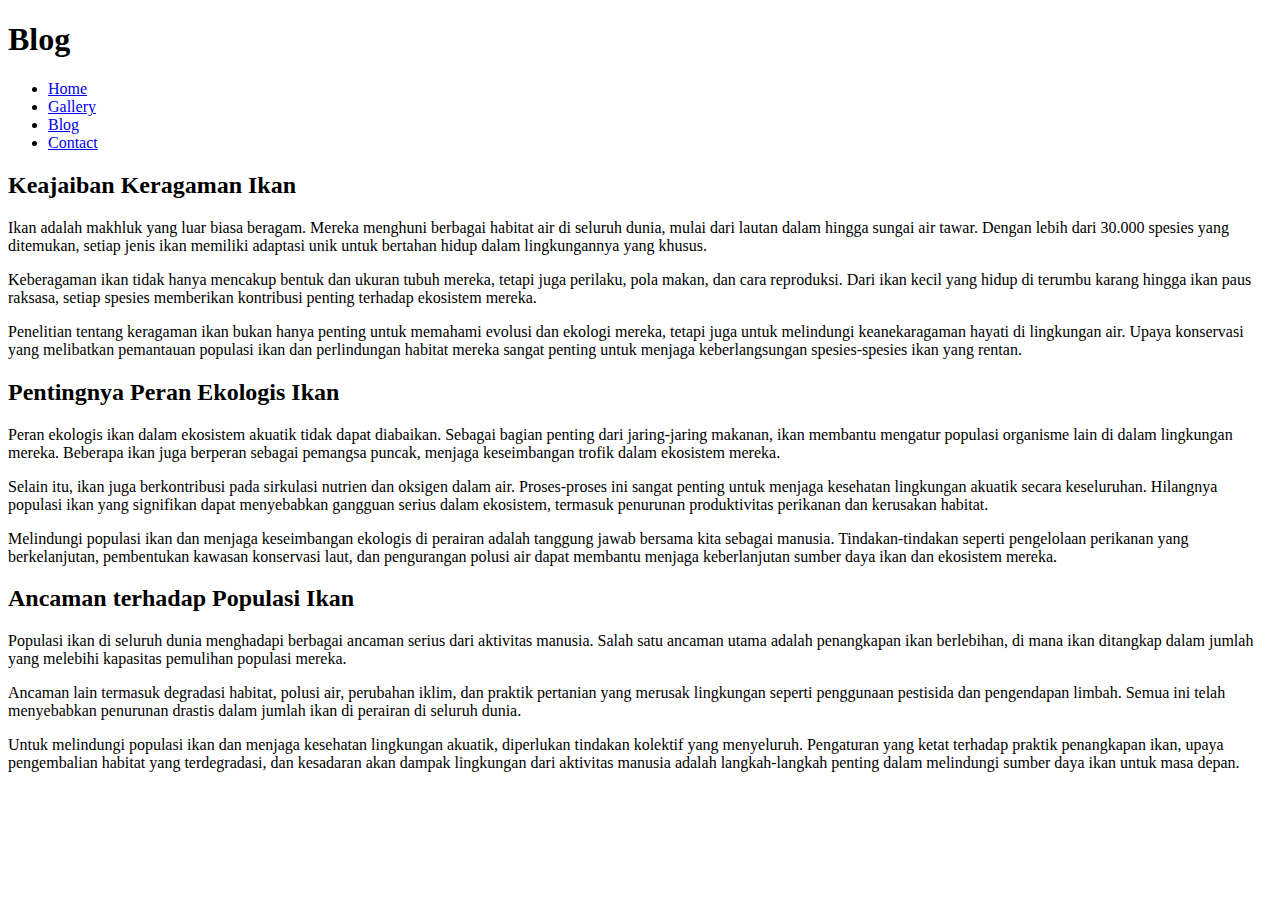
==== blog.html @ bc7eb16e "Add files via upload" ====
<!DOCTYPE html>
<html lang="id">
<head>
    
    <meta charset="UTF-8">
    <meta name="viewport" content="width=device-width, initial-scale=1.0">
    <title>Blog</title>
</head>
<body>
    <header>
        <h1>Blog</h1>
    </header>
    <nav>
        <ul>
            <li><a href="index.html">Home</a></li>
            <li><a href="gallery.html">Gallery</a></li>
            <li><a href="blog.html">Blog</a></li>
            <li><a href="contact.html">Contact</a></li>
        </ul>
    </nav>
    <main>
        <article>
            <h2>Keajaiban Keragaman Ikan</h2>
            <p>Ikan adalah makhluk yang luar biasa beragam. Mereka menghuni berbagai habitat air di seluruh dunia, mulai dari lautan dalam hingga sungai air tawar. Dengan lebih dari 30.000 spesies yang ditemukan, setiap jenis ikan memiliki adaptasi unik untuk bertahan hidup dalam lingkungannya yang khusus.</p>
            <p>Keberagaman ikan tidak hanya mencakup bentuk dan ukuran tubuh mereka, tetapi juga perilaku, pola makan, dan cara reproduksi. Dari ikan kecil yang hidup di terumbu karang hingga ikan paus raksasa, setiap spesies memberikan kontribusi penting terhadap ekosistem mereka.</p>
            <p>Penelitian tentang keragaman ikan bukan hanya penting untuk memahami evolusi dan ekologi mereka, tetapi juga untuk melindungi keanekaragaman hayati di lingkungan air. Upaya konservasi yang melibatkan pemantauan populasi ikan dan perlindungan habitat mereka sangat penting untuk menjaga keberlangsungan spesies-spesies ikan yang rentan.</p>
        </article>
        
        <article>
            <h2>Pentingnya Peran Ekologis Ikan</h2>
            <p>Peran ekologis ikan dalam ekosistem akuatik tidak dapat diabaikan. Sebagai bagian penting dari jaring-jaring makanan, ikan membantu mengatur populasi organisme lain di dalam lingkungan mereka. Beberapa ikan juga berperan sebagai pemangsa puncak, menjaga keseimbangan trofik dalam ekosistem mereka.</p>
            <p>Selain itu, ikan juga berkontribusi pada sirkulasi nutrien dan oksigen dalam air. Proses-proses ini sangat penting untuk menjaga kesehatan lingkungan akuatik secara keseluruhan. Hilangnya populasi ikan yang signifikan dapat menyebabkan gangguan serius dalam ekosistem, termasuk penurunan produktivitas perikanan dan kerusakan habitat.</p>
            <p>Melindungi populasi ikan dan menjaga keseimbangan ekologis di perairan adalah tanggung jawab bersama kita sebagai manusia. Tindakan-tindakan seperti pengelolaan perikanan yang berkelanjutan, pembentukan kawasan konservasi laut, dan pengurangan polusi air dapat membantu menjaga keberlanjutan sumber daya ikan dan ekosistem mereka.</p>
        </article>
        
        <article>
            <h2>Ancaman terhadap Populasi Ikan</h2>
            <p>Populasi ikan di seluruh dunia menghadapi berbagai ancaman serius dari aktivitas manusia. Salah satu ancaman utama adalah penangkapan ikan berlebihan, di mana ikan ditangkap dalam jumlah yang melebihi kapasitas pemulihan populasi mereka.</p>
            <p>Ancaman lain termasuk degradasi habitat, polusi air, perubahan iklim, dan praktik pertanian yang merusak lingkungan seperti penggunaan pestisida dan pengendapan limbah. Semua ini telah menyebabkan penurunan drastis dalam jumlah ikan di perairan di seluruh dunia.</p>
            <p>Untuk melindungi populasi ikan dan menjaga kesehatan lingkungan akuatik, diperlukan tindakan kolektif yang menyeluruh. Pengaturan yang ketat terhadap praktik penangkapan ikan, upaya pengembalian habitat yang terdegradasi, dan kesadaran akan dampak lingkungan dari aktivitas manusia adalah langkah-langkah penting dalam melindungi sumber daya ikan untuk masa depan.</p>
        </article>
    </main>
   
</body>
</html>
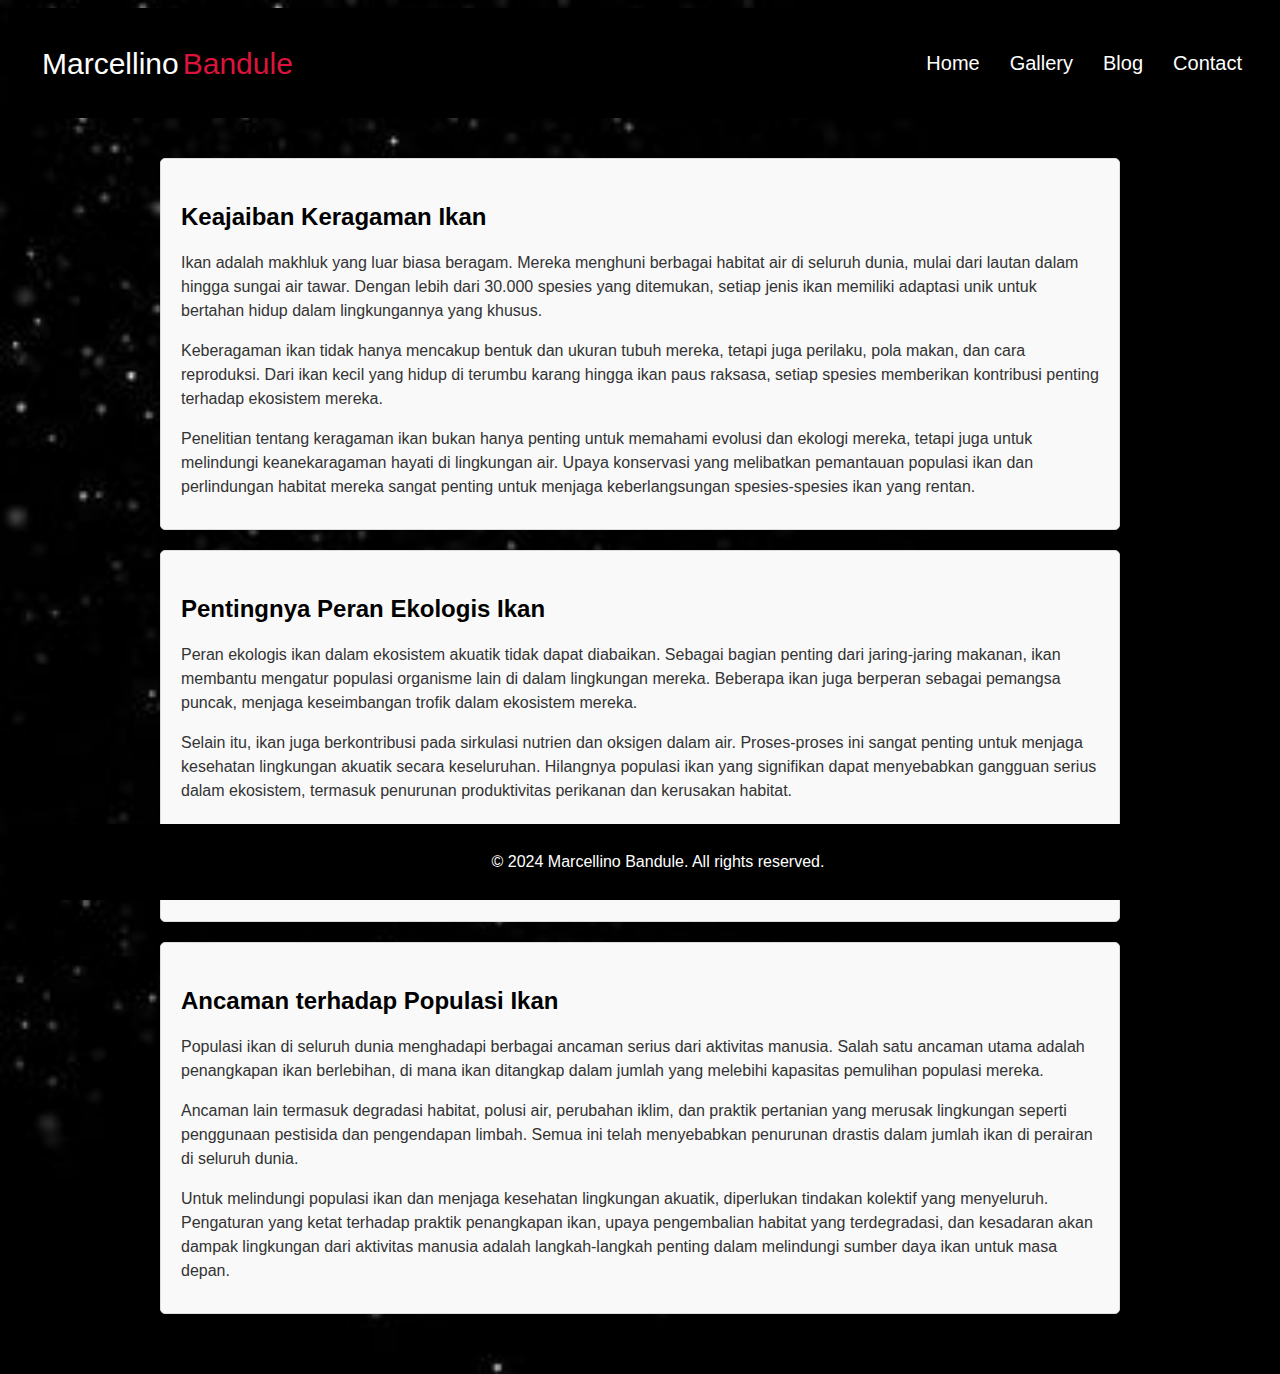
==== commit bf3d42cb: "Add files via upload" ====
--- a/blog.html
+++ b/blog.html
@@ -1,23 +1,27 @@
 <!DOCTYPE html>
 <html lang="id">
 <head>
-    
+    <link rel ="stylesheet" href="BLOG.css" />
     <meta charset="UTF-8">
     <meta name="viewport" content="width=device-width, initial-scale=1.0">
     <title>Blog</title>
 </head>
 <body>
-    <header>
-        <h1>Blog</h1>
-    </header>
-    <nav>
-        <ul>
-            <li><a href="index.html">Home</a></li>
-            <li><a href="gallery.html">Gallery</a></li>
-            <li><a href="blog.html">Blog</a></li>
-            <li><a href="contact.html">Contact</a></li>
-        </ul>
-    </nav>
+    <div class="container">
+        <nav class="Wrapper">
+            <div class="brand">
+                <div class="firstname">marcellino</div>
+                <div class="lastname" >bandule</div>
+            </div>
+            <ul class="navigation">
+                <li><a href="index.html">Home</a></li>
+                <li><a href="gallery.html">Gallery</a></li>
+                <li><a href="blog.html">Blog</a></li>
+                <li><a href="contact.html">Contact</a></li>
+            </ul>
+        </nav>
+    </div>
+    
     <main>
         <article>
             <h2>Keajaiban Keragaman Ikan</h2>
@@ -40,6 +44,8 @@
             <p>Untuk melindungi populasi ikan dan menjaga kesehatan lingkungan akuatik, diperlukan tindakan kolektif yang menyeluruh. Pengaturan yang ketat terhadap praktik penangkapan ikan, upaya pengembalian habitat yang terdegradasi, dan kesadaran akan dampak lingkungan dari aktivitas manusia adalah langkah-langkah penting dalam melindungi sumber daya ikan untuk masa depan.</p>
         </article>
     </main>
-   
+    <footer class="footer">
+        <p>&copy; 2024 Marcellino Bandule. All rights reserved.</p>
+    </footer>
 </body>
 </html>
--- a/BLOG.css
+++ b/BLOG.css
@@ -0,0 +1,111 @@
+
+body {
+  font-family: 'Roboto', sans-serif;
+  font-size: 16px;
+  line-height: 1.5;
+  color: #333;
+  transition: background-color 0.3s ease;
+  background-image: url('background\ web.jpeg');
+  background-size: cover;
+}
+
+.container{
+  display : flex;
+  width : 100%;
+  height: 100%;
+  background-color: black;
+ }
+ .Wrapper {
+   justify-content: space-between;
+   align-items: center;
+   display :flex;
+   font-size: 20px;
+   padding : 15px;
+   width: 2000px;
+   height:80px;
+   background-color: rgb(0, 0, 0);
+ }
+ .brand{
+   display : flex;
+   flex-direction: row;
+   font-size: 1.5em;
+   padding: 15px;
+   text-transform: capitalize;
+ }
+ .firstname{
+  color: #fff;
+  padding-left: 4px;
+}
+ .lastname{
+   color: crimson;
+   padding-left: 4px;
+ }
+ .navigation{
+   display: flex;
+   justify-content: center;
+   align-items: center;
+ }
+ .navigation>li {
+   list-style-type: none;
+   padding: 15px;
+ }
+ .navigation>li>a{
+  color: white;
+  font-size: 20px;
+  text-decoration: none;
+}
+nav a:hover {
+  background-color: #e70d0d;
+}
+
+nav li:hover {
+  background-color: #eb0000;
+}
+
+nav li:hover::after {
+  content: "";
+  height: 5px;
+  width: 100%;
+  background-color: #fff;
+  position: absolute;
+  left: 0;
+  bottom: 0;
+  animation: slide-in 0.3s ease-out;
+}
+
+main {
+  max-width: 960px;
+  margin: 20px auto;
+  padding: 20px;
+  animation: fade-in 0.5s ease-out;
+}
+
+article {
+  background-color: #f9f9f9; 
+  border: 1px solid #ddd; 
+  border-radius: 5px; 
+  padding: 20px; 
+  margin-bottom: 20px;
+}
+
+
+article h2 {
+  color: #000000; 
+  margin-bottom: 10px; 
+}
+
+
+article p {
+  color: #333; 
+  margin-bottom: 10px; 
+}
+
+footer {
+  position: fixed;
+  bottom: 0;
+  width: 100%;
+  background-color: #000000; 
+  color: #fff; 
+  padding: 10px; 
+  text-align: center; 
+}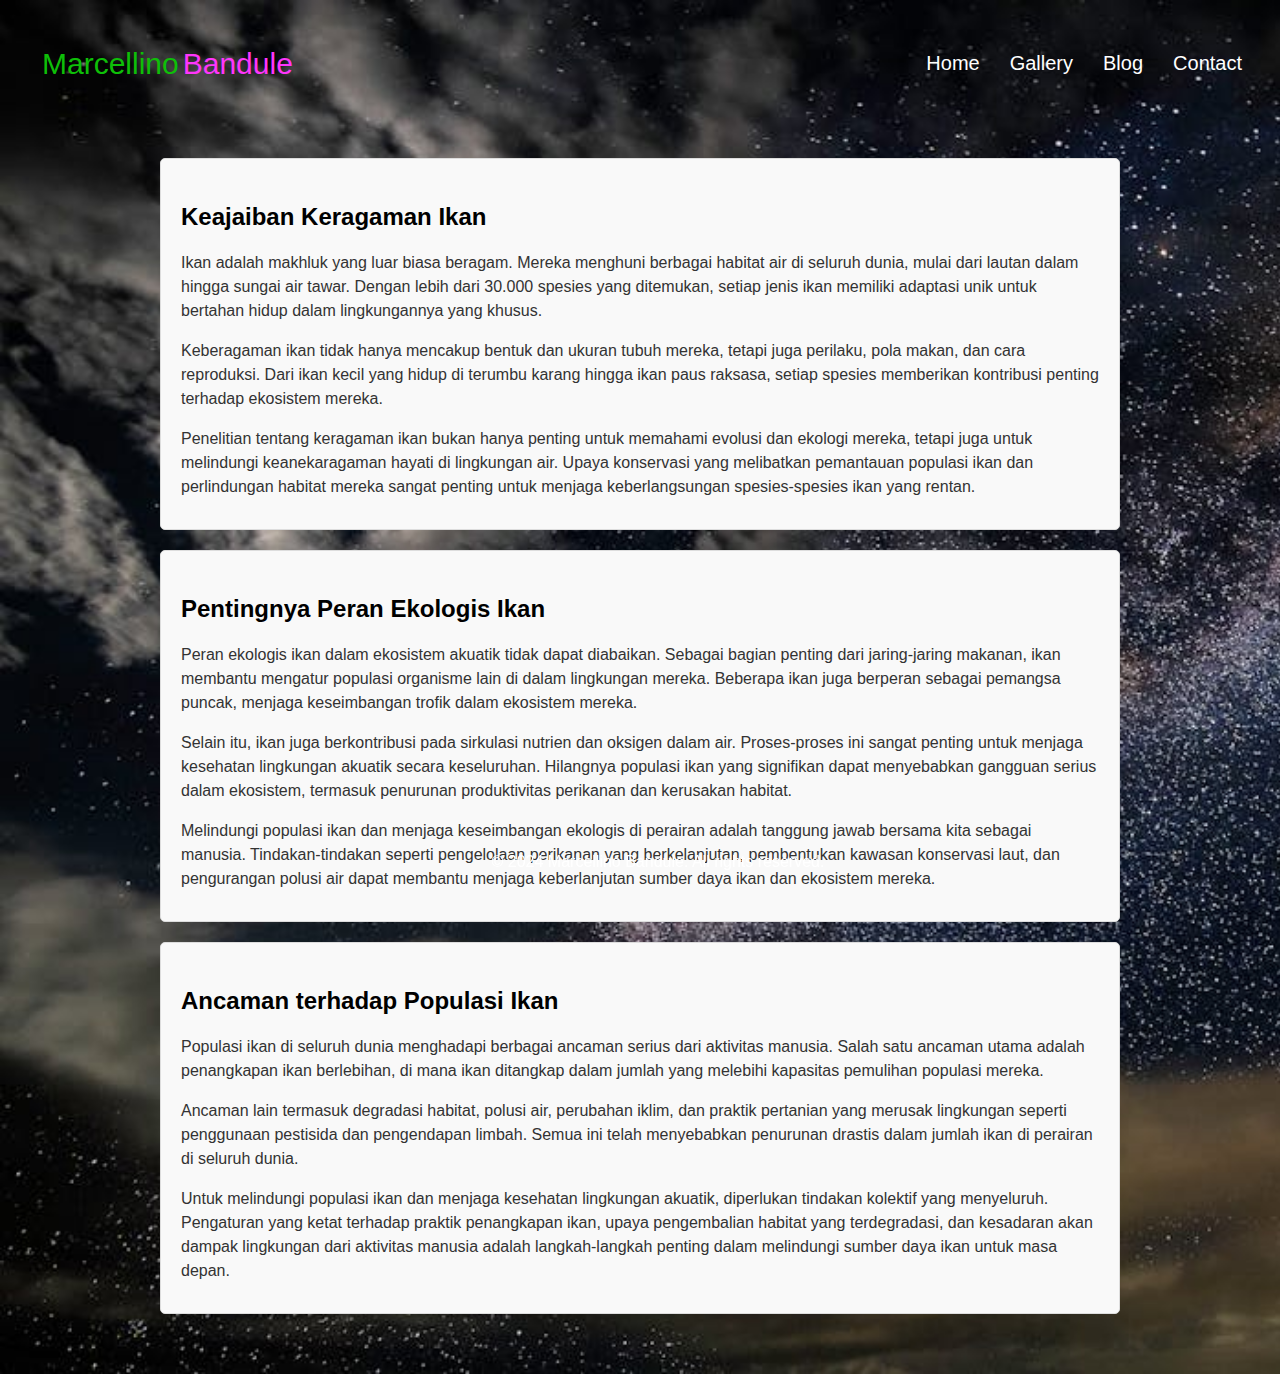
==== commit dd8f9166: "Add files via upload" ====
--- a/blog.html
+++ b/blog.html
@@ -1,6 +1,7 @@
 <!DOCTYPE html>
 <html lang="id">
 <head>
+    <script src="blog.js"></script>
     <link rel ="stylesheet" href="BLOG.css" />
     <meta charset="UTF-8">
     <meta name="viewport" content="width=device-width, initial-scale=1.0">
--- a/BLOG.css
+++ b/BLOG.css
@@ -5,7 +5,7 @@
   line-height: 1.5;
   color: #333;
   transition: background-color 0.3s ease;
-  background-image: url('background\ web.jpeg');
+  background-image: url('backgroubd.jpeg');
   background-size: cover;
 }
 
@@ -13,7 +13,7 @@
   display : flex;
   width : 100%;
   height: 100%;
-  background-color: black;
+  background-color:transparent;
  }
  .Wrapper {
    justify-content: space-between;
@@ -23,7 +23,7 @@
    padding : 15px;
    width: 2000px;
    height:80px;
-   background-color: rgb(0, 0, 0);
+   background-color: transparent;
  }
  .brand{
    display : flex;
@@ -33,13 +33,13 @@
    text-transform: capitalize;
  }
  .firstname{
-  color: #fff;
+  color: #0ebf08;
   padding-left: 4px;
 }
- .lastname{
-   color: crimson;
-   padding-left: 4px;
- }
+.lastname{
+  color: rgb(255, 54, 252);
+  padding-left: 4px;
+}
  .navigation{
    display: flex;
    justify-content: center;
@@ -104,8 +104,15 @@
   position: fixed;
   bottom: 0;
   width: 100%;
-  background-color: #000000; 
+  background-color: transparent; 
   color: #fff; 
   padding: 10px; 
   text-align: center; 
+}
+.navigation li {
+  transition: transform 0.3s ease-in-out;
+}
+
+.navigation li:hover {
+  transform: scale(1.1);
 }